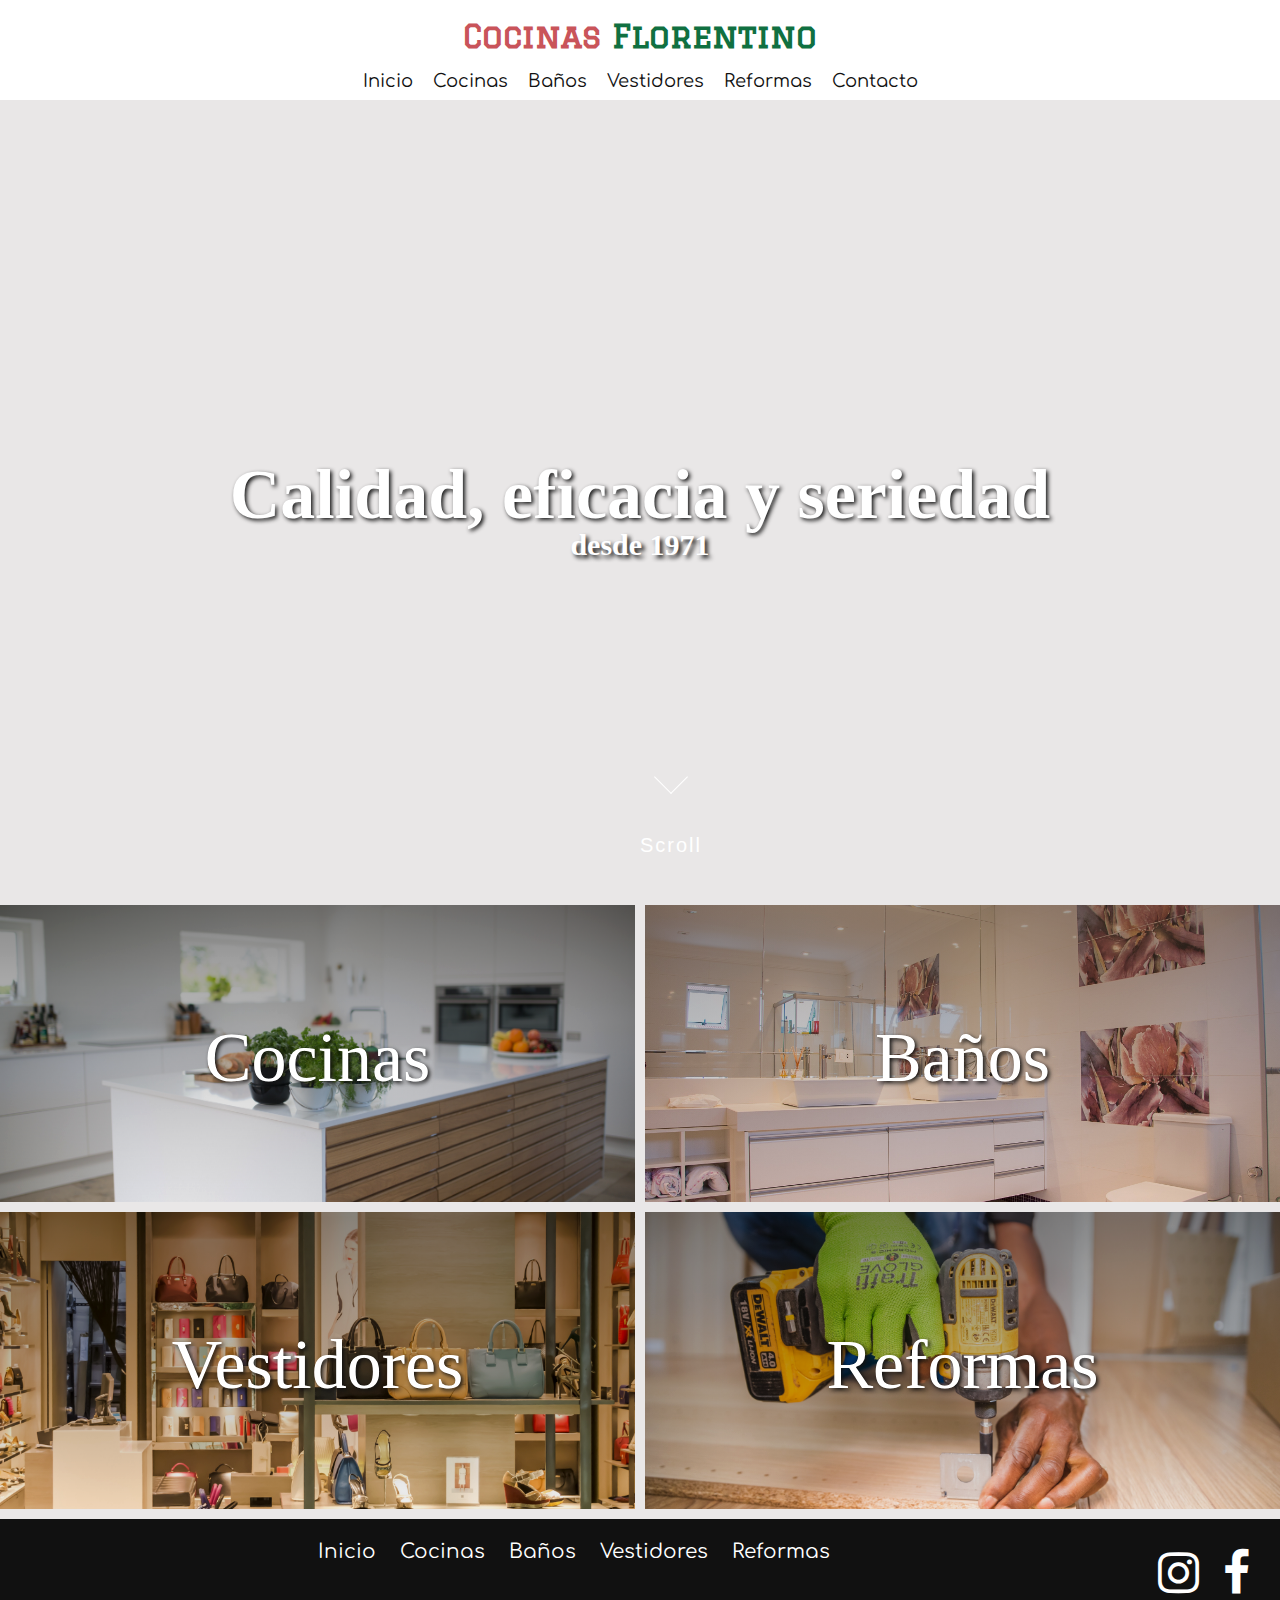
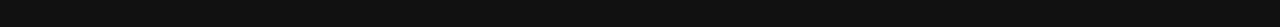
==== index.html @ 542231ec "update" ====
<!DOCTYPE html>
<html lang="es">
  <head>
    <meta charset="UTF-8"/>
    <meta name="viewport"
    content="width=device-width , initial-scale=1.0"/>
    <meta http-equiv="X-UA-Compatible"
    content="chrome=chrm"/>
    <link rel="stylesheet" href="style.css">
    <title>Cocinas FLorentino</title>
    <link href="https://fonts.googleapis.com/css?family=Graduate&display=swap" rel="stylesheet">
    <link href="https://fonts.googleapis.com/css?family=Calligraffitti|Comfortaa&display=swap" rel="stylesheet"> 
    <link rel="stylesheet" href="https://maxcdn.bootstrapcdn.com/font-awesome/4.5.0/css/font-awesome.min.css">
    <link rel="shortcut icon" href="/img/logo.jpg" type="image/x-icon" /> 
   </head>
  <body>
    <header>
      <a href="index.html" class="header-brand">Cocinas <span>Florentino</span></a>
      <nav>
        <ul>
          <li><a href="index.html">Inicio</a></li>
          <li><a href="kitchens.html">Cocinas</a></li>
          <li><a href="bathrooms.html">Baños</a></li>
          <li><a href="wardrobes.html">Vestidores</a></li>
          <li><a href="reforms.html">Reformas</a></li>
          <li><a href="contact.html">Contacto</a></li>
        </ul>
      </nav>
    </header>
    <main>
      
      <section class="index-banner">
          <section id="section05" class="demo">
              <a href="#banners"><span></span>Scroll</a>
            </section>
        <div class="vertical-center">
          <h2>Calidad, eficacia y seriedad</h2>
          <h1>desde 1971</h1>
        </div>
      </section>
      <div id="banners" class="xop-section">
          <ul class="xop-grid">
            <li>
              <div class="xop-box xop-img-1">
                <a href="#">
                <div class="xop-info">
                  <h3>Cocinas</h3>
                </div></a>
              </div>
            </li>
            <li>
              <div class="xop-box xop-img-2">
                <a href="#">
                <div class="xop-info">
                  <h3>Baños</h3>
                </div></a>
              </div>
            </li>
            <li>
              <div class="xop-box xop-img-3">
                <a href="#">
                <div class="xop-info">
                  <h3>Vestidores</h3>
                </div></a>
              </div>
            </li>
            <li>
              <div class="xop-box xop-img-4">
                <a href="#">
                <div class="xop-info">
                  <h3>Reformas</h3>
                </div></a>
              </div>
            </li>
          </ul>
        </div>
    </main>
    <footer>
      <ul class="footer-links-main">
          <li><a href="index.html">Inicio</a></li>
          <li><a href="kitchens.html">Cocinas</a></li>
          <li><a href="bathrooms.html">Baños</a></li>
          <li><a href="wardrobes.html">Vestidores</a></li>
          <li><a href="reforms.html">Reformas</a></li>
          <div class="footer-sm">
            <a href="#">
                <span class="fa fa-instagram"></span>
            </a>
            <a href="#">
                <span class="fa fa-facebook"></span>
            </a>
          </div>
      </ul>
      
    </footer>
  </body>
  
</html>
---- style.css ----
/* 
html5doctor.com Reset Stylesheet
v1.6.1
Last Updated: 2010-09-17
Author: Richard Clark - http://richclarkdesign.com 
Twitter: @rich_clark
*/

html, body, div, span, object, iframe,
h1, h2, h3, h4, h5, h6, p, blockquote, pre,
abbr, address, cite, code,
del, dfn, em, img, ins, kbd, q, samp,
small, strong, sub, sup, var,
b, i,
dl, dt, dd, ol, ul, li,
fieldset, form, label, legend,
table, caption, tbody, tfoot, thead, tr, th, td,
article, aside, canvas, details, figcaption, figure, 
footer, header, hgroup, menu, nav, section, summary,
time, mark, audio, video {
    margin:0;
    padding:0;
    border:0;
    outline:0;
    font-size:100%;
    vertical-align:baseline;
    background:transparent;
}

body {
    line-height:1;
}

article,aside,details,figcaption,figure,
footer,header,hgroup,menu,nav,section { 
    display:block;
}

nav ul {
    list-style:none;
}

blockquote, q {
    quotes:none;
}

blockquote:before, blockquote:after,
q:before, q:after {
    content:'';
    content:none;
}

a {
    margin:0;
    padding:0;
    font-size:100%;
    vertical-align:baseline;
    background:transparent;
}

/* change colours to suit your needs */
ins {
    background-color:#ff9;
    color:#000;
    text-decoration:none;
}

/* change colours to suit your needs */
mark {
    background-color:#ff9;
    color:#000; 
    font-style:italic;
    font-weight:bold;
}

del {
    text-decoration: line-through;
}

abbr[title], dfn[title] {
    border-bottom:1px dotted;
    cursor:help;
}

table {
    border-collapse:collapse;
    border-spacing:0;
}

/* change border colour to suit your needs */
hr {
    display:block;
    height:1px;
    border:0;   
    border-top:1px solid #cccccc;
    margin:1em 0;
    padding:0;
}

input, select {
    vertical-align:middle;
}

/*My Code*/
* {
  text-decoration: none;
}

body{
  background-color: #e9e7e7;
}

header{
  background-color: rgb(255, 255, 255);
  width: 100%;
  height: 100px;
}

header .header-brand{
  font-family: 'Graduate';
  font-size: 32px;
  font-weight: 900;
  color: #C9545A;
  display: block;
  margin: 0 auto;
  text-align: center;
  padding: 20px 0;

}span{
  color:#107041;
}

header nav ul{
  font-family: 'Comfortaa';
  display: block;
  margin: 0 auto;
  width: fit-content;
}
header nav ul li{
  display: inline-block;
  float: left;
  list-style: none;
  padding: 0 10px;
}

header nav ul li a{
  font-size: 18px;
  color: #111;
  background-image: linear-gradient(currentColor, currentColor);
  background-position: 0% 100%;
  background-repeat: no-repeat;
  background-size: 0% 2px;
  transition: background-size .3s;
}
header nav ul li a:hover{
  background-size: 100% 2px;
}
/*Index*/
.index-banner{
  width: 100%;
  height: calc(100vh  - 100px);
  background-image: url('img/apartment-cabinet-contemporary-1027508.jpg');
  background-repeat: no-repeat;
  background-position: center;
  background-size: cover;
  display:table;
}
.vertical-center{
  display:table-cell; 
  vertical-align: middle;
}
.index-banner h2{
  font-family: 'Calligraffitti';
  font-size: 70px;
  font-weight: 900;
  line-height: 90px;
  color: #fff;
  text-align: center;
  text-shadow: 2px 2px 4px #111;
}

.index-banner h1{
  font-family: 'Calligraffitti';
  font-size: 30px;
  font-weight: 900;
  color: #fff;
  line-height: 10px;
  text-align: center;
  text-shadow: 3px 3px 4px #111;
}

/*IMAGES GRID*/
.xop-section {
	max-width: 100%;
  margin: 0 auto;

}

.xop-grid {
	margin: 5px 0 0 0;
	padding: 0px;
	list-style: none;
  display: grid;
  grid-gap: 10px;
  grid-template-columns: repeat(auto-fit,minmax(400px,1fr));
  text-align: center;
	width: 100%;
}
.xop-box .xop-info {
  display:block ;
  width: 100%;
  height: 100%;
  opacity: 1;
}


@media (max-width:1635px){
  .xop-grid{
    grid-template-columns: repeat(auto-fit,minmax(650px,1fr));
  }
  .xop-box .xop-info {
    display:block ;
    width: 100%;
    height: 100%;
    opacity: 1;
  }
}

@media (max-width:1315px){
  .xop-grid{
    grid-template-columns: repeat(auto-fit,minmax(30em,1fr));
  }
  .xop-box .xop-info {
    display:block ;
    width: 100%;
    height: 100%;
    opacity: 1;
  }
  .xop-box{
    -webkit-filter: brightness(105%);
  }

}
@media (max-width:450px){
  .xop-grid{
    grid-template-columns: repeat(auto-fit,minmax(20em,1fr));
  }

  .xop-box .xop-info {
    display:block ;
    width: 100%;
    height: 100%;
    opacity: 1;
  }
  .xop-box{
    -webkit-filter: brightness(105%);
  }

}

.xop-grid:after {
	clear: both;
}

.xop-grid:after, .xop-box:before {
	content: '';
	display: table;
}

.xop-grid li {
	width: auto;
	height: 33vh;
	display: inline-block;
}

.xop-box {
  display: flex;
  justify-content: center;
	width: 100%;
	height: 100%;
  position: relative;
  cursor: pointer;

}


.xop-box:hover .xop-info{
  opacity: 1;
  display: block;
}

@media (min-width:1600px){
  .xop-box:hover{
    -webkit-filter: brightness(105%);
  }
  .xop-box{
    -webkit-filter: brightness(70%);
    -webkit-transition: 0.3s ease-in-out, 
    -webkit-transform 0.3s ease-in-out;
	-moz-transition:  0.3s ease-in-out, 
    -moz-transform 0.3s ease-in-out;
    transition: all 0.3s ease-in-out, 
    transform 0.3s ease-in-out; 
  }
}

.xop-img-1 {
	background: linear-gradient( rgba(0, 0, 0, 0.50), rgba(0, 0, 0, 0.0)), /* bottom, image */
  url(../img/img-box-1.jpg);
  background-repeat: no-repeat;
  background-position: center;
  background-size: cover;
}

.xop-img-2 {
	background: linear-gradient( rgba(48, 41, 41, 0.5), rgba(0, 0, 0, 0.10)), /* bottom, image */
  url(../img/img-box-2.jpg);
  background-repeat: no-repeat;
  background-position: center;
  background-size: cover;
}

.xop-img-3 {
	background: linear-gradient( rgba(0, 0, 0, 0.50), rgba(0, 0, 0, 0.10)), /* bottom, image */
  url(../img/img-box-3.jpg);
  background-repeat: no-repeat;
  background-position: center;
  background-size: cover;
}

.xop-img-4 {
	background: linear-gradient( rgba(0, 0, 0, 0.50), rgba(0, 0, 0, 0.10)), /* bottom, image */
  url(../img/img-box-4.jpg);
  background-repeat: no-repeat;
  background-position: center;
  background-size: cover;
}

.xop-info {
  display:block ;
  width: 100%;
  height: 100%;
  display: none; 
}

.xop-info h3 {
	font-family: 'Pacifico', cursive;
  font-weight: 400;
  text-align: center;
  color: #fff;
	font-size: 70px;
	margin: 0 30px;
	padding: 100px 0 0 0;
  line-height: 1.5;
  text-shadow: 2px 2px 4px #111;

}

.xop-info p {
	font-family: 'Source Sans Pro', sans-serif;
	color: #fff;
	padding: 4px 5px;
  margin: 0 30px;
  text-align: center;
  vertical-align: baseline;
	font-size: 14px;
  line-height: 2;
}
/*Footer*/
footer{
  width:calc(100% - 40px);
  padding: 20px 20px;
  background-color: #111;
  overflow: hidden;
}

footer ul li a:hover{
  color: #cccccc;
}
.fa::before{
  font-size: 3em;
}
.fa{
  color: #fff;
  padding: 10px;
}
.fa:hover{
  color:#cccccc;
}

footer ul li{
  display: inline;
  margin-right: 20px;
}

footer ul li a{
 font-family:'Comfortaa';
 font-size:  20px;
 color: #fff;
 line-height: 25px;
}

.footer-links-main{
  display: block;
  text-align: center;
}

.footer-links-main .footer-sm{
 display: block;
 float: right;
}


.footer-sm img{
  padding: 5px;
  width: 40px;
}


/*grid*/
.grid{
  width: 100%;
  height: auto;
  display: grid;
  grid-gap: 3px;
  grid-template-columns: repeat(auto-fit,minmax(25em,1fr));  
}
 
.grid-item{
  background-color: #cccccc;
}


#section05 a {
  padding-top: 70px;
}
#section05 a span {
  position: absolute;
  top: 0;
  left: 50%;
  width: 24px;
  height: 24px;
  margin-left: -12px;
  border-left: 1px solid #fff;
  border-bottom: 1px solid #fff;
  -webkit-transform: rotate(-45deg);
  transform: rotate(-45deg);
  -webkit-animation: sdb05 1.5s infinite;
  animation: sdb05 1.5s infinite;
  box-sizing: border-box;
}
@-webkit-keyframes sdb05 {
  0% {
    -webkit-transform: rotate(-45deg) translate(0, 0);
    opacity: 0;
  }
  50% {
    opacity: 1;
  }
  100% {
    -webkit-transform: rotate(-45deg) translate(-20px, 20px);
    opacity: 0;
  }
}
@keyframes sdb05 {
  0% {
    transform: rotate(-45deg) translate(0, 0);
    opacity: 0;
  }
  50% {
    opacity: 1;
  }
  100% {
    transform: rotate(-45deg) translate(-20px, 20px);
    opacity: 0;
  }
}
#section05{
  scroll-behavior: smooth;
  overflow-y: scroll;
}
.demo a {
  position: absolute;
  bottom: 0px;
  left: 50%;
  z-index: 2;
  display: inline-block;
  -webkit-transform: translate(0, -50%);
  transform: translate(0, -50%);
  color: #fff;
  font : normal 400 20px/1 'Josefin Sans', sans-serif;
  letter-spacing: .1em;
  text-decoration: none;
  transition: opacity .3s;
}
.demo a:hover {
  opacity: .5;
}
section {
  position: center;
  width: 100%;
  height: 100%;
}
section::after > #section05 {
  position: absolute;
  bottom: 0;
  left: 0;
  content: '';
  width: 100%;
  height: 80%;
  background: -webkit-linear-gradient(top,rgba(0,0,0,0) 0,rgba(0,0,0,.8) 80%,rgba(0,0,0,.8) 100%);
  background: linear-gradient(to bottom,rgba(0,0,0,0) 0,rgba(0,0,0,.2) 80%,rgba(0,0,0,.2) 100%);
}
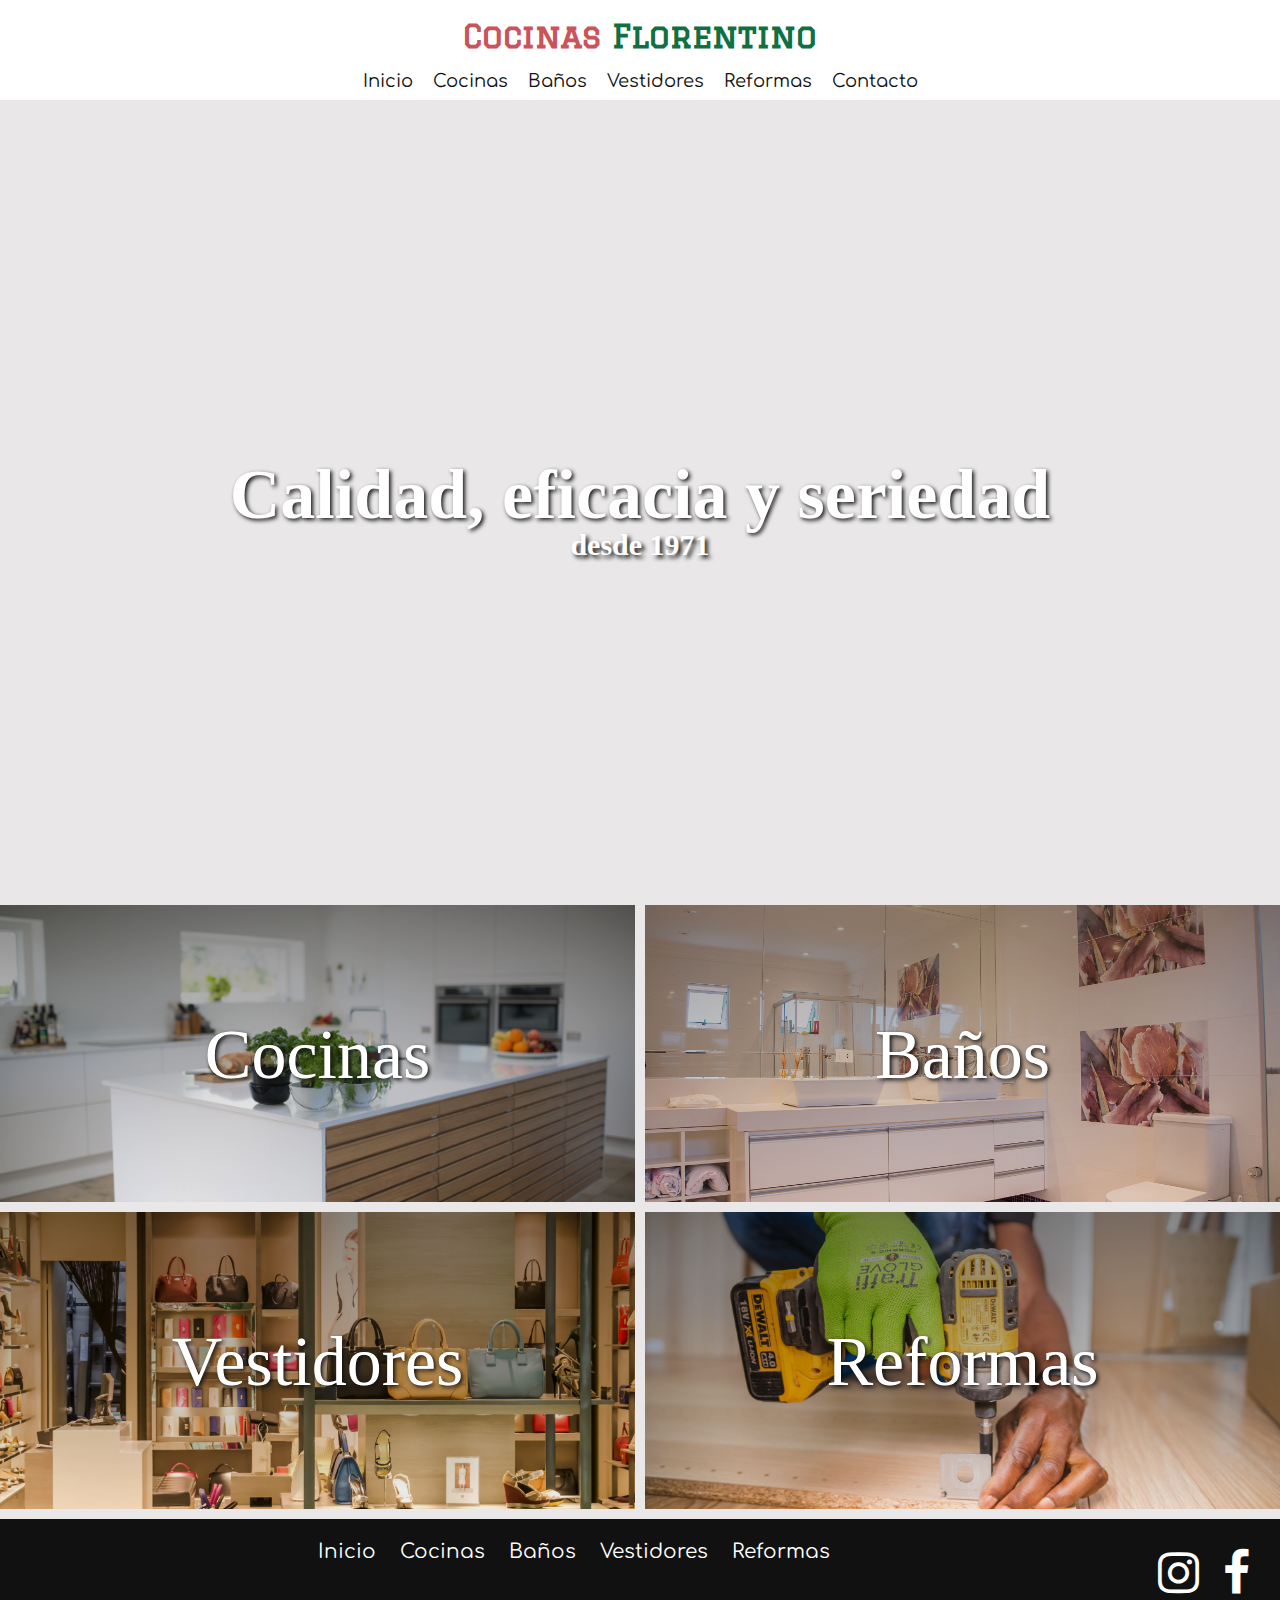
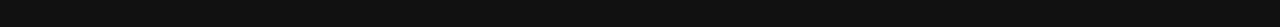
==== commit 1e4c7c2c: "brightness" ====
--- a/index.html
+++ b/index.html
@@ -41,7 +41,7 @@
       <div id="banners" class="xop-section">
           <ul class="xop-grid">
             <li>
-              <div class="xop-box xop-img-1">
+              <div class="xop-box  xop-img-1">
                 <a href="#">
                 <div class="xop-info">
                   <h3>Cocinas</h3>
@@ -49,7 +49,7 @@
               </div>
             </li>
             <li>
-              <div class="xop-box xop-img-2">
+              <div class="xop-box  xop-img-2">
                 <a href="#">
                 <div class="xop-info">
                   <h3>Baños</h3>
@@ -57,7 +57,7 @@
               </div>
             </li>
             <li>
-              <div class="xop-box xop-img-3">
+              <div class="xop-box  xop-img-3">
                 <a href="#">
                 <div class="xop-info">
                   <h3>Vestidores</h3>
@@ -65,9 +65,8 @@
               </div>
             </li>
             <li>
-              <div class="xop-box xop-img-4">
-                <a href="#">
-                <div class="xop-info">
+              <div class="xop-box  xop-img-4">
+                <a href="#"><div class="xop-info">
                   <h3>Reformas</h3>
                 </div></a>
               </div>
--- a/style.css
+++ b/style.css
@@ -224,6 +224,9 @@
     height: 100%;
     opacity: 1;
   }
+  #section05{
+    display: none;
+  }
 }
 
 @media (max-width:1315px){
@@ -291,10 +294,13 @@
 
 @media (min-width:1600px){
   .xop-box:hover{
-    -webkit-filter: brightness(105%);
-  }
-  .xop-box{
+    -webkit-filter: brightness(115%);
+  }
+  .xop-img{
     -webkit-filter: brightness(70%);
+
+  }
+  .xop-box .xop-img{
     -webkit-transition: 0.3s ease-in-out, 
     -webkit-transform 0.3s ease-in-out;
 	-moz-transition:  0.3s ease-in-out, 
@@ -302,6 +308,7 @@
     transition: all 0.3s ease-in-out, 
     transform 0.3s ease-in-out; 
   }
+
 }
 
 .xop-img-1 {
@@ -336,11 +343,9 @@
   background-size: cover;
 }
 
-.xop-info {
-  display:block ;
-  width: 100%;
-  height: 100%;
-  display: none; 
+div.xop-info {
+  text-align: center;
+  position: relative;
 }
 
 .xop-info h3 {
@@ -349,13 +354,17 @@
   text-align: center;
   color: #fff;
 	font-size: 70px;
-	margin: 0 30px;
-	padding: 100px 0 0 0;
+	margin: 0 auto;
   line-height: 1.5;
   text-shadow: 2px 2px 4px #111;
-
-}
-
+  text-align: center;
+  position: relative;
+  top: 50%;
+  -ms-transform: translateY(-50%);
+  -webkit-transform: translateY(-50%);
+  transform: translateY(-50%);
+}
+/*
 .xop-info p {
 	font-family: 'Source Sans Pro', sans-serif;
 	color: #fff;
@@ -366,6 +375,7 @@
 	font-size: 14px;
   line-height: 2;
 }
+*/
 /*Footer*/
 footer{
   width:calc(100% - 40px);
@@ -475,10 +485,7 @@
     opacity: 0;
   }
 }
-#section05{
-  scroll-behavior: smooth;
-  overflow-y: scroll;
-}
+
 .demo a {
   position: absolute;
   bottom: 0px;
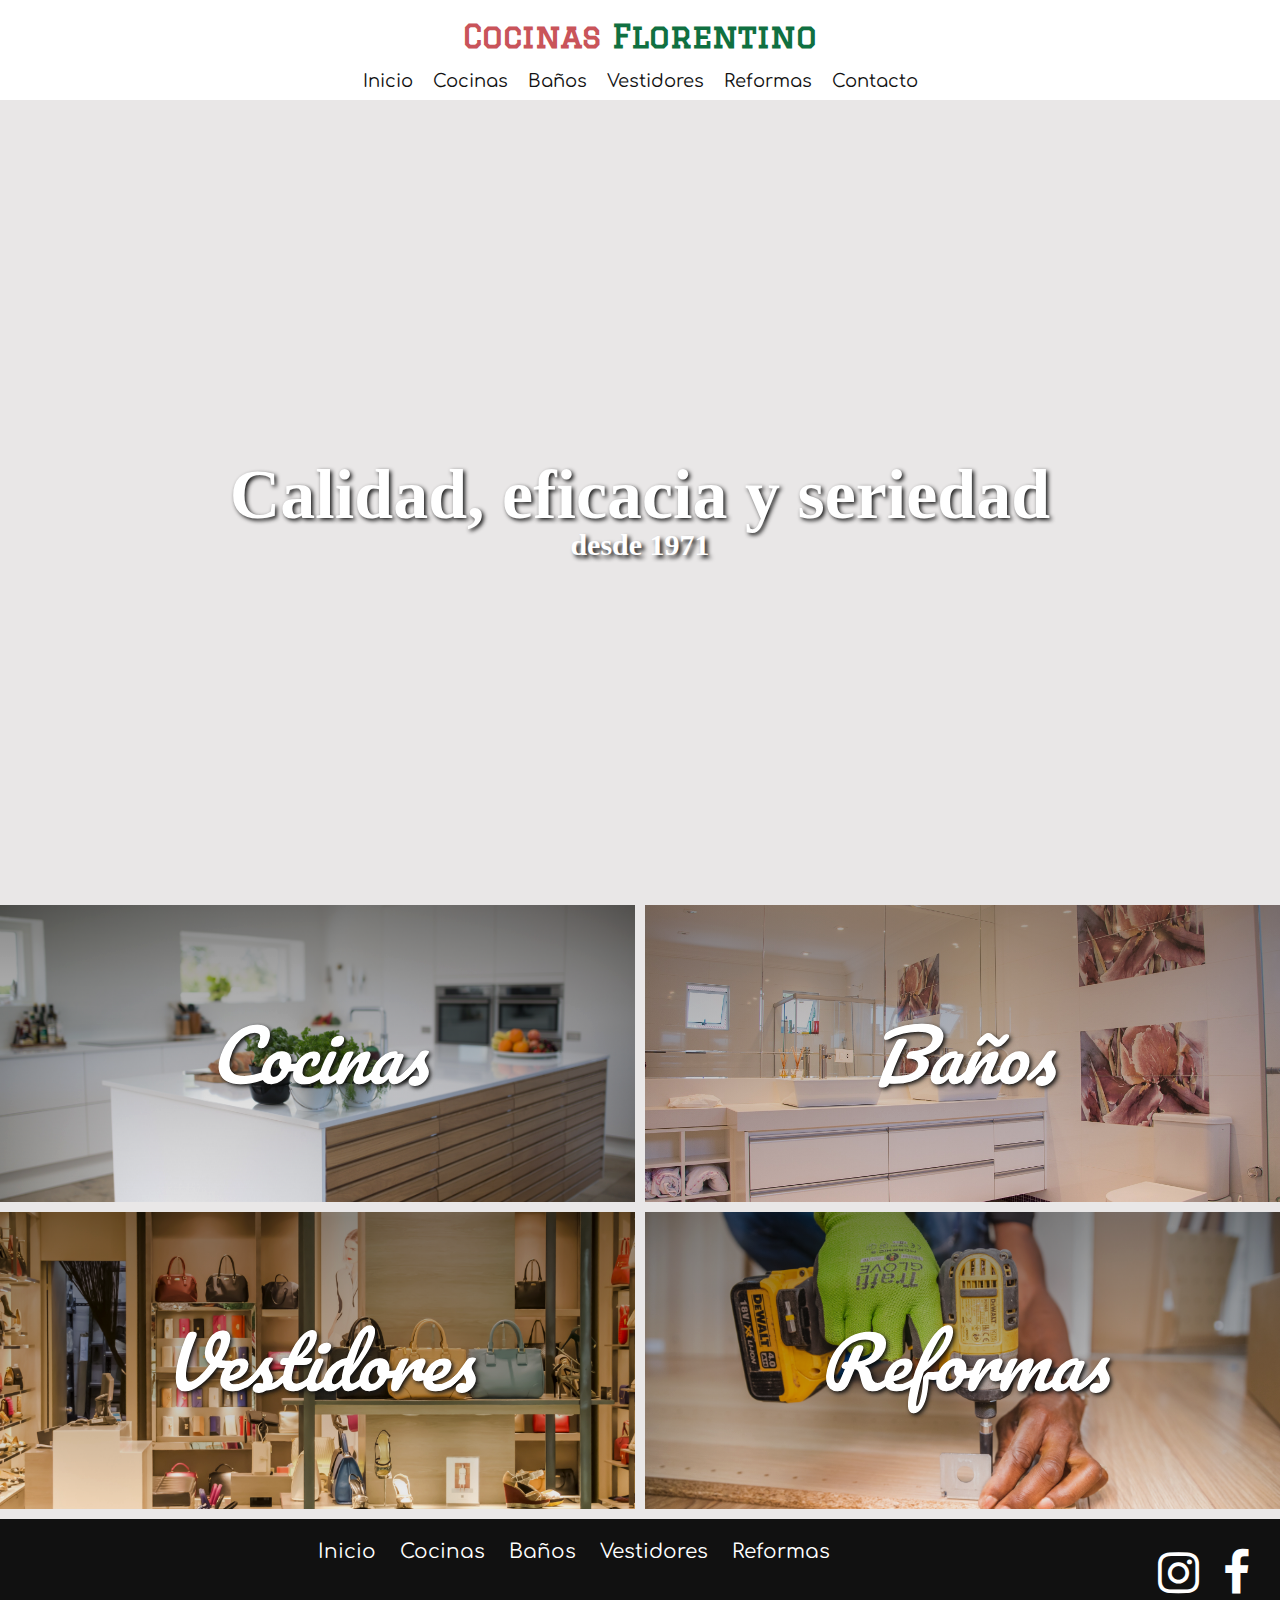
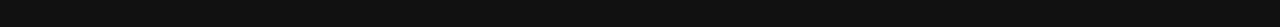
==== commit 251bde69: "font pacifico added" ====
--- a/index.html
+++ b/index.html
@@ -9,7 +9,7 @@
     <link rel="stylesheet" href="style.css">
     <title>Cocinas FLorentino</title>
     <link href="https://fonts.googleapis.com/css?family=Graduate&display=swap" rel="stylesheet">
-    <link href="https://fonts.googleapis.com/css?family=Calligraffitti|Comfortaa&display=swap" rel="stylesheet"> 
+    <link href="https://fonts.googleapis.com/css?family=Pacifico|Calligraffitti|Comfortaa&display=swap" rel="stylesheet"> 
     <link rel="stylesheet" href="https://maxcdn.bootstrapcdn.com/font-awesome/4.5.0/css/font-awesome.min.css">
     <link rel="shortcut icon" href="/img/logo.jpg" type="image/x-icon" /> 
    </head>
--- a/style.css
+++ b/style.css
@@ -349,8 +349,9 @@
 }
 
 .xop-info h3 {
-	font-family: 'Pacifico', cursive;
-  font-weight: 400;
+  font-family: 'Pacifico', cursive;
+  font-style: italic;
+  font-weight: 100;
   text-align: center;
   color: #fff;
 	font-size: 70px;
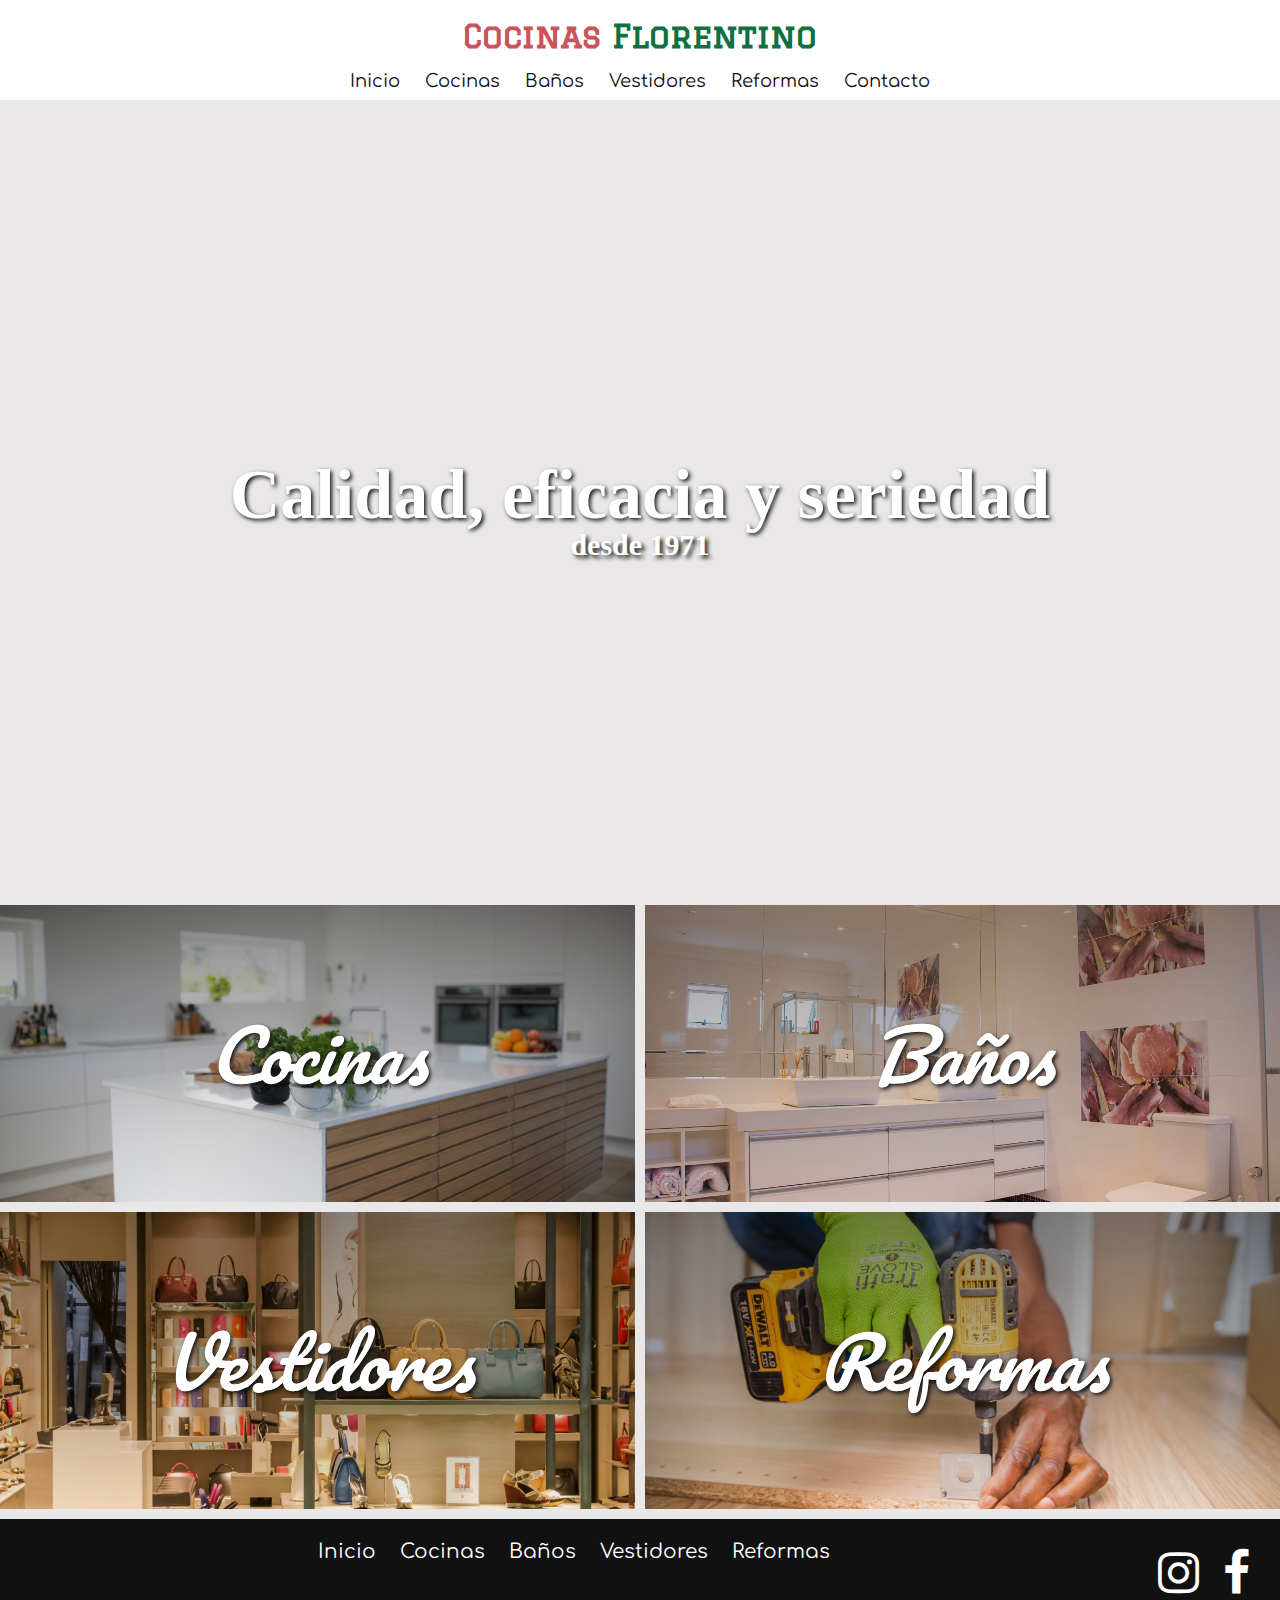
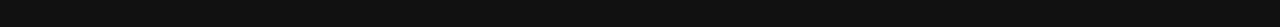
==== commit 021300e0: "subida" ====
--- a/index.html
+++ b/index.html
@@ -31,7 +31,7 @@
       
       <section class="index-banner">
           <section id="section05" class="demo">
-              <a href="#banners"><span></span>Scroll</a>
+              <a href="#banners"><span></span>Saber más</a>
             </section>
         <div class="vertical-center">
           <h2>Calidad, eficacia y seriedad</h2>
--- a/style.css
+++ b/style.css
@@ -25,6 +25,8 @@
     font-size:100%;
     vertical-align:baseline;
     background:transparent;
+    scroll-behavior: smooth;
+    
 }
 
 body {
@@ -137,8 +139,7 @@
   width: fit-content;
 }
 header nav ul li{
-  display: inline-block;
-  float: left;
+  display: inline;
   list-style: none;
   padding: 0 10px;
 }
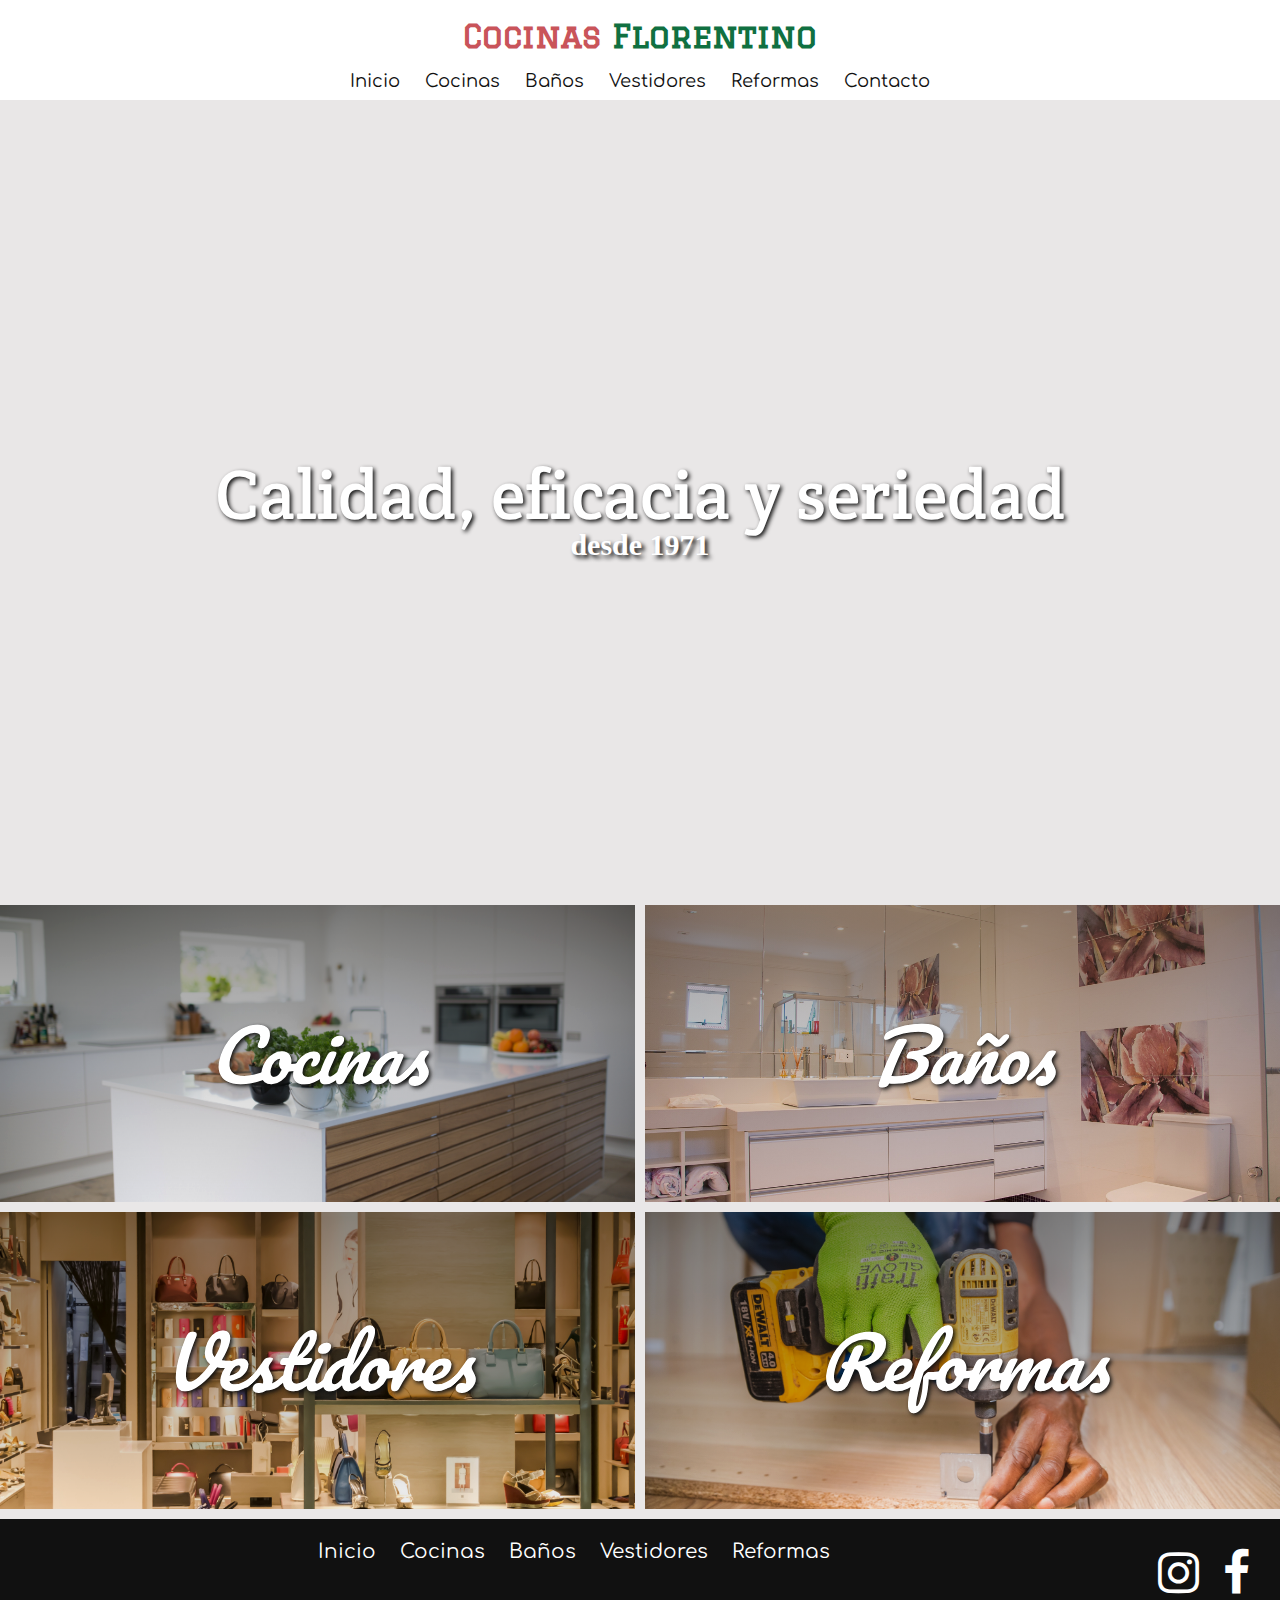
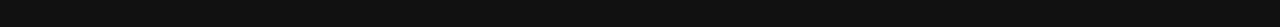
==== commit b8d48fd7: "asdf" ====
--- a/index.html
+++ b/index.html
@@ -9,7 +9,7 @@
     <link rel="stylesheet" href="style.css">
     <title>Cocinas FLorentino</title>
     <link href="https://fonts.googleapis.com/css?family=Graduate&display=swap" rel="stylesheet">
-    <link href="https://fonts.googleapis.com/css?family=Pacifico|Calligraffitti|Comfortaa&display=swap" rel="stylesheet"> 
+    <link href="https://fonts.googleapis.com/css?family=Pacifico|Calligraffitti|Comfortaa|Crete+Round&display=swap" rel="stylesheet"> 
     <link rel="stylesheet" href="https://maxcdn.bootstrapcdn.com/font-awesome/4.5.0/css/font-awesome.min.css">
     <link rel="shortcut icon" href="/img/logo.jpg" type="image/x-icon" /> 
    </head>
--- a/style.css
+++ b/style.css
@@ -171,9 +171,9 @@
   vertical-align: middle;
 }
 .index-banner h2{
-  font-family: 'Calligraffitti';
+  font-family: 'Crete Round',serif;
   font-size: 70px;
-  font-weight: 900;
+  font-weight: 150;
   line-height: 90px;
   color: #fff;
   text-align: center;
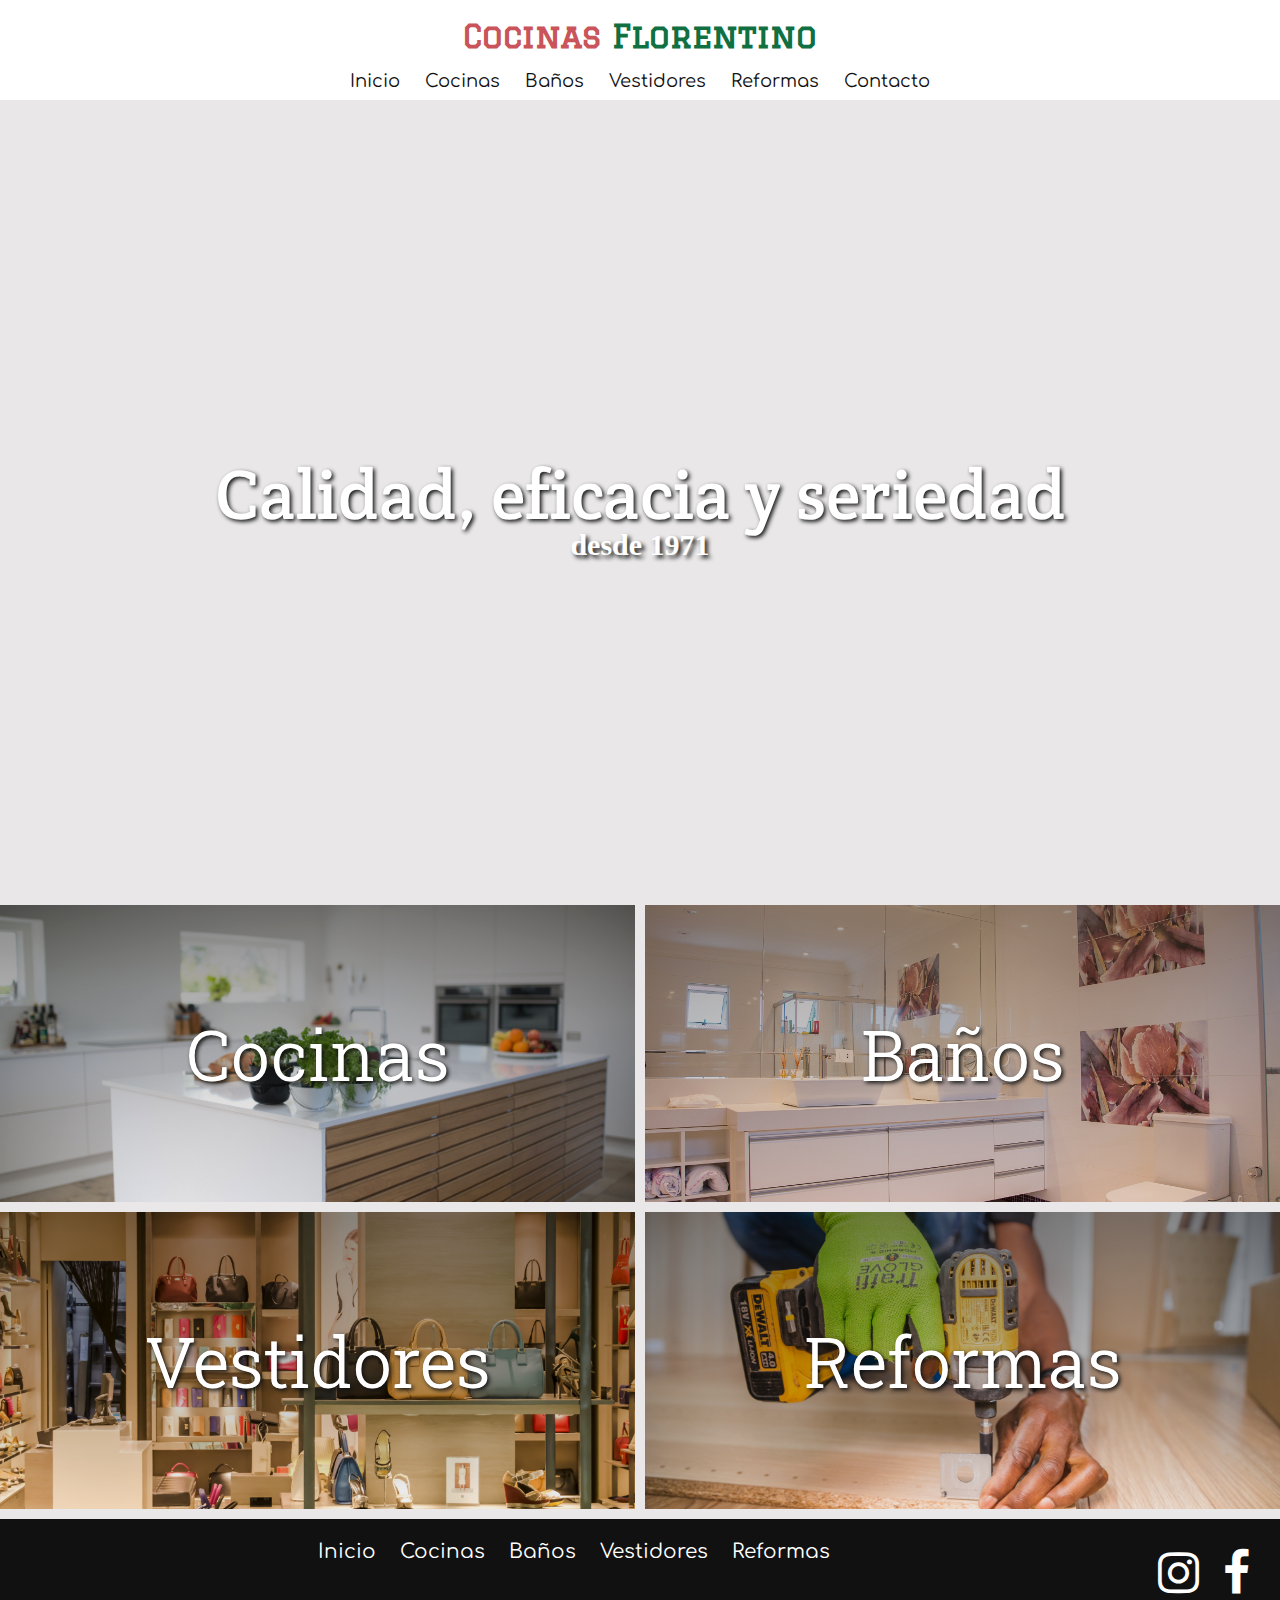
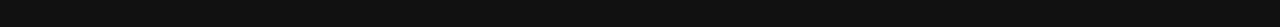
==== commit f5e5907c: "fonnts" ====
--- a/index.html
+++ b/index.html
@@ -9,7 +9,7 @@
     <link rel="stylesheet" href="style.css">
     <title>Cocinas FLorentino</title>
     <link href="https://fonts.googleapis.com/css?family=Graduate&display=swap" rel="stylesheet">
-    <link href="https://fonts.googleapis.com/css?family=Pacifico|Calligraffitti|Comfortaa|Crete+Round&display=swap" rel="stylesheet"> 
+    <link href="https://fonts.googleapis.com/css?family=Pacifico|Calligraffitti|Comfortaa|Roboto+Slab|Crete+Round&display=swap" rel="stylesheet"> 
     <link rel="stylesheet" href="https://maxcdn.bootstrapcdn.com/font-awesome/4.5.0/css/font-awesome.min.css">
     <link rel="shortcut icon" href="/img/logo.jpg" type="image/x-icon" /> 
    </head>
--- a/style.css
+++ b/style.css
@@ -350,9 +350,9 @@
 }
 
 .xop-info h3 {
-  font-family: 'Pacifico', cursive;
-  font-style: italic;
-  font-weight: 100;
+  font-family: 'Roboto Slab', serif;
+  font-style: bold;
+  font-weight: 350;
   text-align: center;
   color: #fff;
 	font-size: 70px;
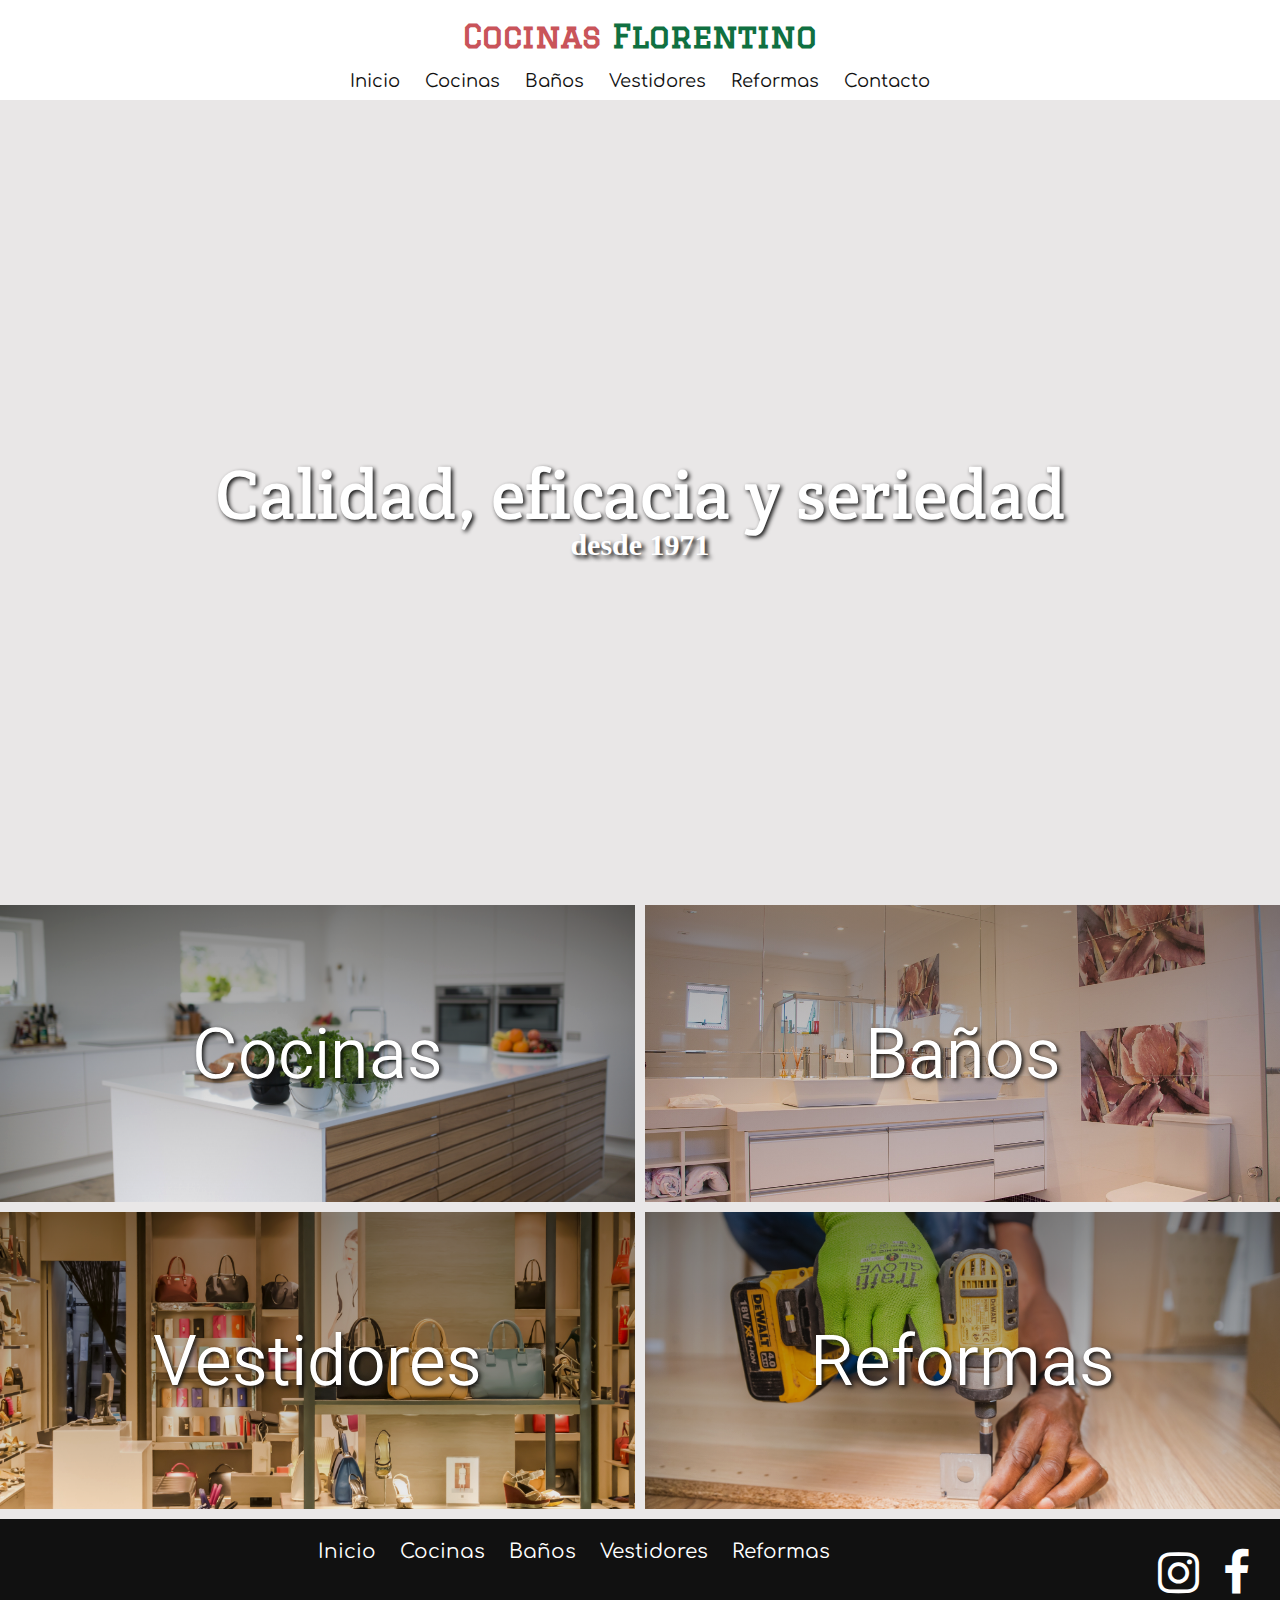
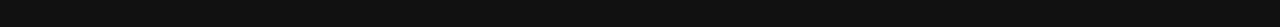
==== commit 457d3fc3: "fonnts" ====
--- a/index.html
+++ b/index.html
@@ -9,7 +9,7 @@
     <link rel="stylesheet" href="style.css">
     <title>Cocinas FLorentino</title>
     <link href="https://fonts.googleapis.com/css?family=Graduate&display=swap" rel="stylesheet">
-    <link href="https://fonts.googleapis.com/css?family=Pacifico|Calligraffitti|Comfortaa|Roboto+Slab|Crete+Round&display=swap" rel="stylesheet"> 
+    <link href="https://fonts.googleapis.com/css?family=Pacifico|Calligraffitti|Comfortaa|Roboto|Crete+Round&display=swap" rel="stylesheet"> 
     <link rel="stylesheet" href="https://maxcdn.bootstrapcdn.com/font-awesome/4.5.0/css/font-awesome.min.css">
     <link rel="shortcut icon" href="/img/logo.jpg" type="image/x-icon" /> 
    </head>
--- a/style.css
+++ b/style.css
@@ -350,7 +350,7 @@
 }
 
 .xop-info h3 {
-  font-family: 'Roboto Slab', serif;
+  font-family: 'Roboto', sans-serif;
   font-style: bold;
   font-weight: 350;
   text-align: center;
